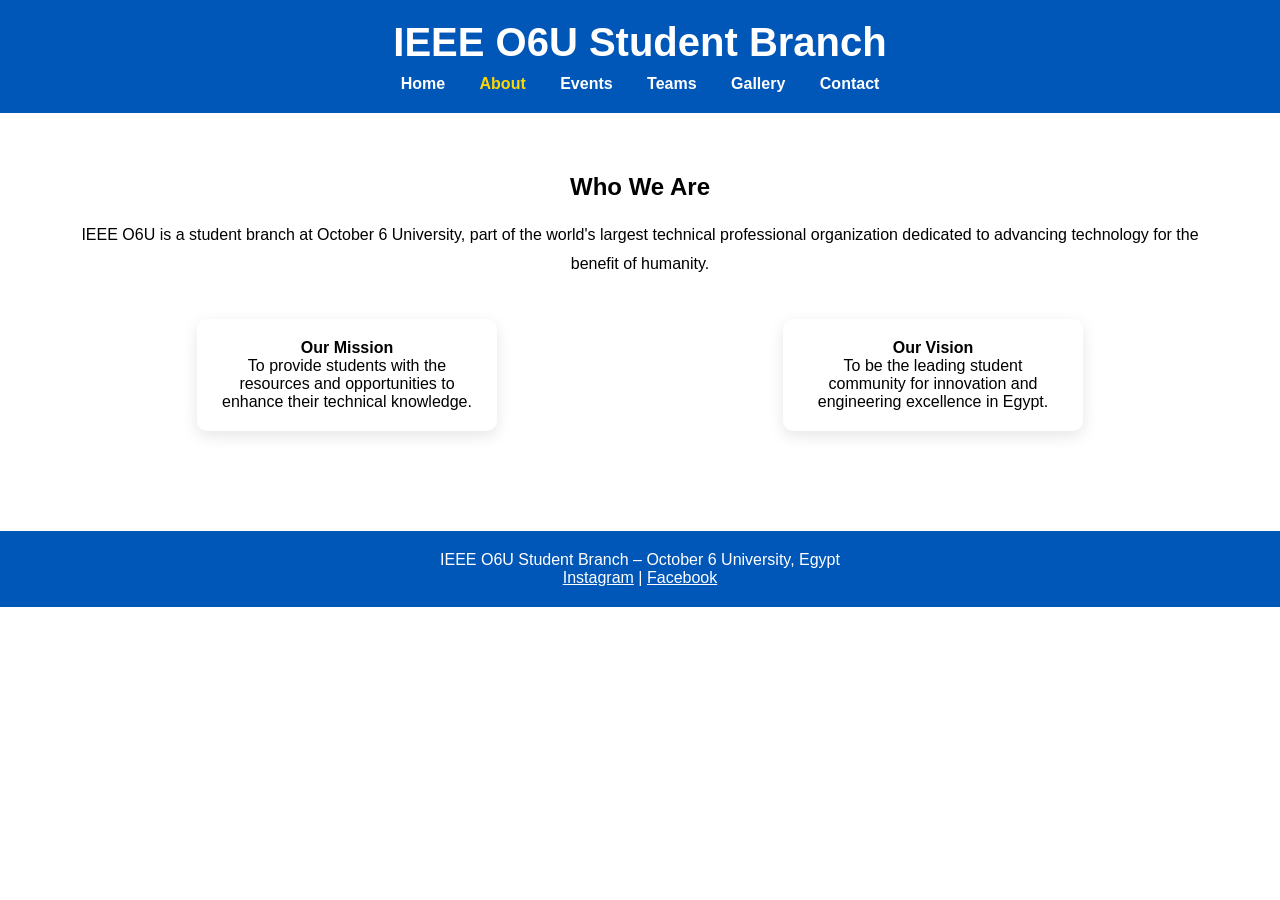
==== about.html @ 0b4d25d3 "Add files via upload" ====
<!DOCTYPE html>
<html lang="en">
<head>
    <meta charset="UTF-8">
    <meta name="viewport" content="width=device-width, initial-scale=1.0">
    <title>About Us - IEEE O6U</title>
    <link rel="stylesheet" href="styles.css">
</head>
<body>

<header>
  <div class="container">
    <h1>IEEE O6U Student Branch</h1>
    <nav>
      <ul>
        <li><a href="index.html">Home</a></li>
        <li><a href="about.html" class="active">About</a></li>
        <li><a href="events.html">Events</a></li>
        <li><a href="teams.html">Teams</a></li>
        <li><a href="gallery.html">Gallery</a></li>
        <li><a href="contact.html">Contact</a></li>
      </ul>
    </nav>
  </div>
</header>

<section class="about-preview">
  <div class="container">
    <h2>Who We Are</h2>
    <p style="margin-top: 20px; line-height: 1.8;">
        IEEE O6U is a student branch at October 6 University, part of the world's largest technical professional organization dedicated to advancing technology for the benefit of humanity.
    </p>
    
    <div style="margin-top: 40px; display: flex; justify-content: space-around; flex-wrap: wrap; gap: 20px;">
        <div class="team-card" style="width: 300px;">
            <h4>Our Mission</h4>
            <p>To provide students with the resources and opportunities to enhance their technical knowledge.</p>
        </div>
        <div class="team-card" style="width: 300px;">
            <h4>Our Vision</h4>
            <p>To be the leading student community for innovation and engineering excellence in Egypt.</p>
        </div>
    </div>
  </div>
</section>

<footer>
  <div class="container">
    <p>IEEE O6U Student Branch – October 6 University, Egypt</p>
    <p>
      <a href="https://www.instagram.com/ieee_o6u" target="_blank" style="color: white;">Instagram</a> |
      <a href="https://www.facebook.com/IEEEO6U" target="_blank" style="color: white;">Facebook</a>
    </p>
  </div>
</footer>

</body>
</html>
---- styles.css ----
/* Reset */
*{
  margin:0;
  padding:0;
  box-sizing:border-box;
  font-family:Poppins, sans-serif;
}

/* Container */
.container{
  width:90%;
  max-width:1200px;
  margin:0 auto;
}

/* Header + Navbar */
header{
  background:#0057B8;
  color:white;
  padding:20px 0;
  text-align:center;
}

header h1{
  font-size:2.5em;
}

nav ul{
  list-style:none;
  margin-top:10px;
}

nav ul li{
  display:inline-block;
  margin:0 15px;
}

nav ul li a{
  color:white;
  text-decoration:none;
  font-weight:bold;
  transition:0.3s;
}

nav ul li a:hover,
nav ul li a.active{
  color:#FFD700;
}

/* Hero Section */
.hero{
  background:#f5f5f5;
  text-align:center;
  padding:80px 20px;
  animation: fadeIn 1.5s ease-in;
}

.hero h2{
  font-size:2.5em;
  margin-bottom:20px;
  color:#0057B8;
}

.hero p{
  font-size:1.2em;
  margin-bottom:30px;
}

.btn{
  display:inline-block;
  padding:10px 25px;
  background:#0057B8;
  color:white;
  text-decoration:none;
  border-radius:8px;
  transition:0.3s;
}

.btn:hover{
  background:#003f7f;
}

/* Sections */
.about-preview,
.teams-preview,
.events-preview{
  padding:60px 0;
  text-align:center;
}

/* Teams Cards */
.team-cards{
  display:flex;
  flex-wrap:wrap;
  justify-content:center;
  gap:20px;
  margin-top:30px;
}

.team-card{
  background:white;
  padding:20px;
  width:200px;
  border-radius:10px;
  box-shadow:0 5px 15px rgba(0,0,0,0.1);
  transition:0.3s;
}

.team-card:hover{
  transform:translateY(-10px) scale(1.05);
}

/* Events Cards */
.event-cards{
  display:flex;
  flex-wrap:wrap;
  justify-content:center;
  gap:20px;
  margin-top:30px;
}

.event-card{
  background:white;
  padding:20px;
  width:250px;
  border-radius:10px;
  box-shadow:0 5px 15px rgba(0,0,0,0.1);
  transition:0.3s;
}

.event-card:hover{
  transform:translateY(-10px) scale(1.05);
}

/* Footer */
footer{
  background:#0057B8;
  color:white;
  text-align:center;
  padding:20px 10px;
  margin-top:40px;
}

/* Animations */
@keyframes fadeIn{
  0%{opacity:0;}
  100%{opacity:1;}
}
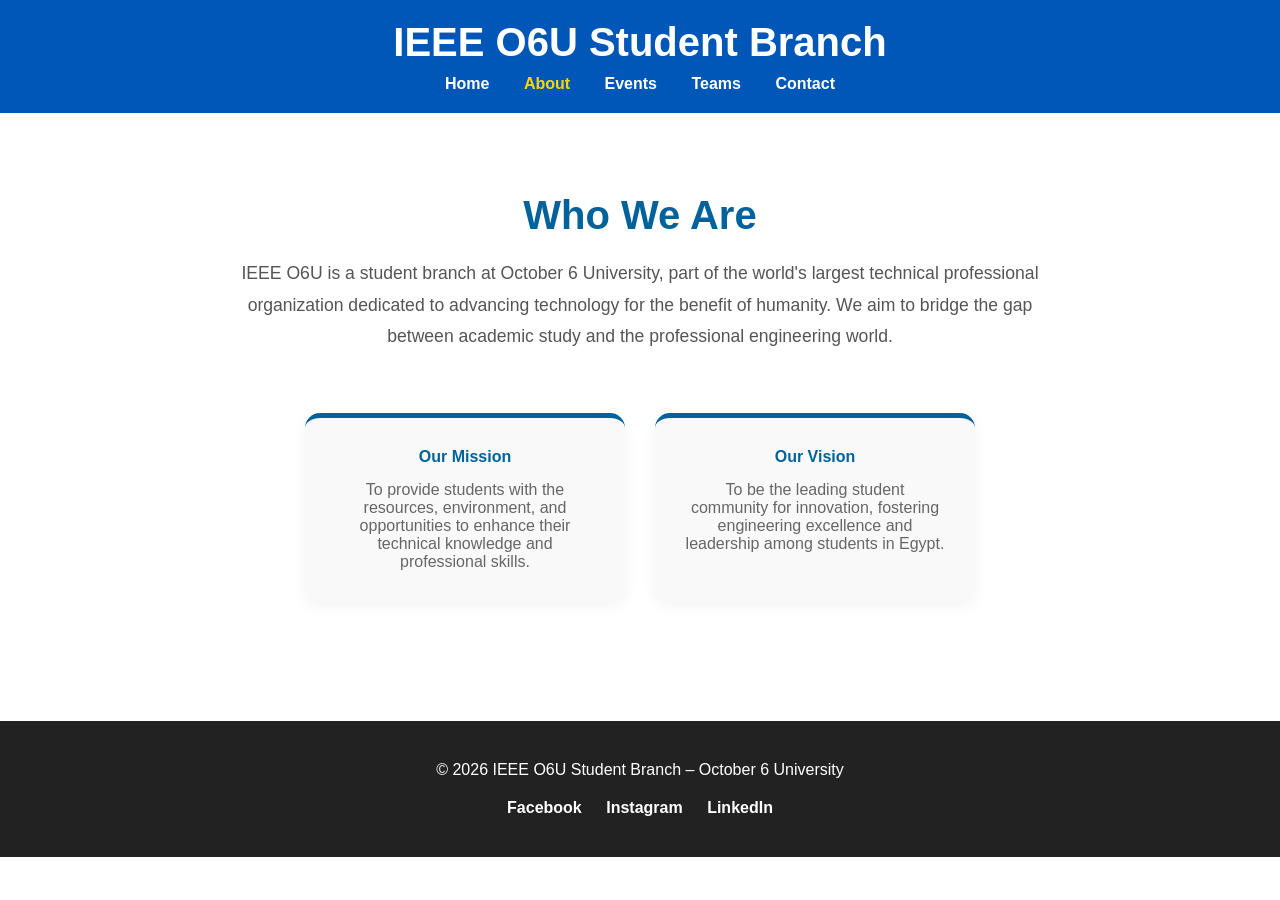
==== commit fca9a790: "Update about.html" ====
--- a/about.html
+++ b/about.html
@@ -17,42 +17,42 @@
         <li><a href="about.html" class="active">About</a></li>
         <li><a href="events.html">Events</a></li>
         <li><a href="teams.html">Teams</a></li>
-        <li><a href="gallery.html">Gallery</a></li>
         <li><a href="contact.html">Contact</a></li>
       </ul>
     </nav>
   </div>
 </header>
 
-<section class="about-preview">
+<section class="about-preview" style="padding: 80px 20px; text-align: center; background: #fff;">
   <div class="container">
-    <h2>Who We Are</h2>
-    <p style="margin-top: 20px; line-height: 1.8;">
-        IEEE O6U is a student branch at October 6 University, part of the world's largest technical professional organization dedicated to advancing technology for the benefit of humanity.
+    <h2 style="color: #00629B; font-size: 2.5em; margin-bottom: 20px;">Who We Are</h2>
+    <p style="max-width: 800px; margin: 0 auto; line-height: 1.8; color: #555; font-size: 1.1em;">
+        IEEE O6U is a student branch at October 6 University, part of the world's largest technical professional organization dedicated to advancing technology for the benefit of humanity. We aim to bridge the gap between academic study and the professional engineering world.
     </p>
     
-    <div style="margin-top: 40px; display: flex; justify-content: space-around; flex-wrap: wrap; gap: 20px;">
-        <div class="team-card" style="width: 300px;">
-            <h4>Our Mission</h4>
-            <p>To provide students with the resources and opportunities to enhance their technical knowledge.</p>
+    <div style="margin-top: 60px; display: flex; justify-content: center; flex-wrap: wrap; gap: 30px;">
+        <div class="team-card" style="width: 320px; padding: 30px; background: #f9f9f9; border-radius: 15px; box-shadow: 0 5px 15px rgba(0,0,0,0.05); border-top: 5px solid #00629B;">
+            <h4 style="color: #00629B; margin-bottom: 15px;">Our Mission</h4>
+            <p style="color: #666;">To provide students with the resources, environment, and opportunities to enhance their technical knowledge and professional skills.</p>
         </div>
-        <div class="team-card" style="width: 300px;">
-            <h4>Our Vision</h4>
-            <p>To be the leading student community for innovation and engineering excellence in Egypt.</p>
+        <div class="team-card" style="width: 320px; padding: 30px; background: #f9f9f9; border-radius: 15px; box-shadow: 0 5px 15px rgba(0,0,0,0.05); border-top: 5px solid #00629B;">
+            <h4 style="color: #00629B; margin-bottom: 15px;">Our Vision</h4>
+            <p style="color: #666;">To be the leading student community for innovation, fostering engineering excellence and leadership among students in Egypt.</p>
         </div>
     </div>
   </div>
 </section>
 
-<footer>
+<footer style="background: #222; color: white; padding: 40px 0; text-align: center;">
   <div class="container">
-    <p>IEEE O6U Student Branch – October 6 University, Egypt</p>
-    <p>
-      <a href="https://www.instagram.com/ieee_o6u" target="_blank" style="color: white;">Instagram</a> |
-      <a href="https://www.facebook.com/IEEEO6U" target="_blank" style="color: white;">Facebook</a>
-    </p>
+    <p style="margin-bottom: 20px;">© 2026 IEEE O6U Student Branch – October 6 University</p>
+    <div class="social-links">
+      <a href="https://www.facebook.com/IEEEO6U" target="_blank" style="color: white; text-decoration: none; margin: 0 10px; font-weight: bold;">Facebook</a>
+      <a href="https://www.instagram.com/ieee_o6u" target="_blank" style="color: white; text-decoration: none; margin: 0 10px; font-weight: bold;">Instagram</a>
+      <a href="https://www.linkedin.com/company/ieee-o6u/" target="_blank" style="color: white; text-decoration: none; margin: 0 10px; font-weight: bold;">LinkedIn</a>
+    </div>
   </div>
 </footer>
 
 </body>
-</html>+</html>
--- a/styles.css
+++ b/styles.css
@@ -145,4 +145,24 @@
 @keyframes fadeIn{
   0%{opacity:0;}
   100%{opacity:1;}
-}+}
+/* Join Page Styles */
+.join-container {
+    max-width: 500px;
+    margin: 40px auto;
+    background: #fff;
+    padding: 30px;
+    border-radius: 12px;
+    box-shadow: 0 10px 30px rgba(0,0,0,0.1);
+    border-top: 6px solid #00629B;
+}
+.form-group { margin-bottom: 15px; }
+.form-group label { display: block; margin-bottom: 5px; font-weight: bold; }
+.form-group input, .form-group select, .form-group textarea {
+    width: 100%; padding: 10px; border: 1px solid #ddd; border-radius: 6px; box-sizing: border-box;
+}
+.submit-btn {
+    width: 100%; background: #00629B; color: white; padding: 12px; border: none;
+    border-radius: 6px; font-size: 16px; cursor: pointer; transition: 0.3s;
+}
+.submit-btn:hover { background: #004a75; }
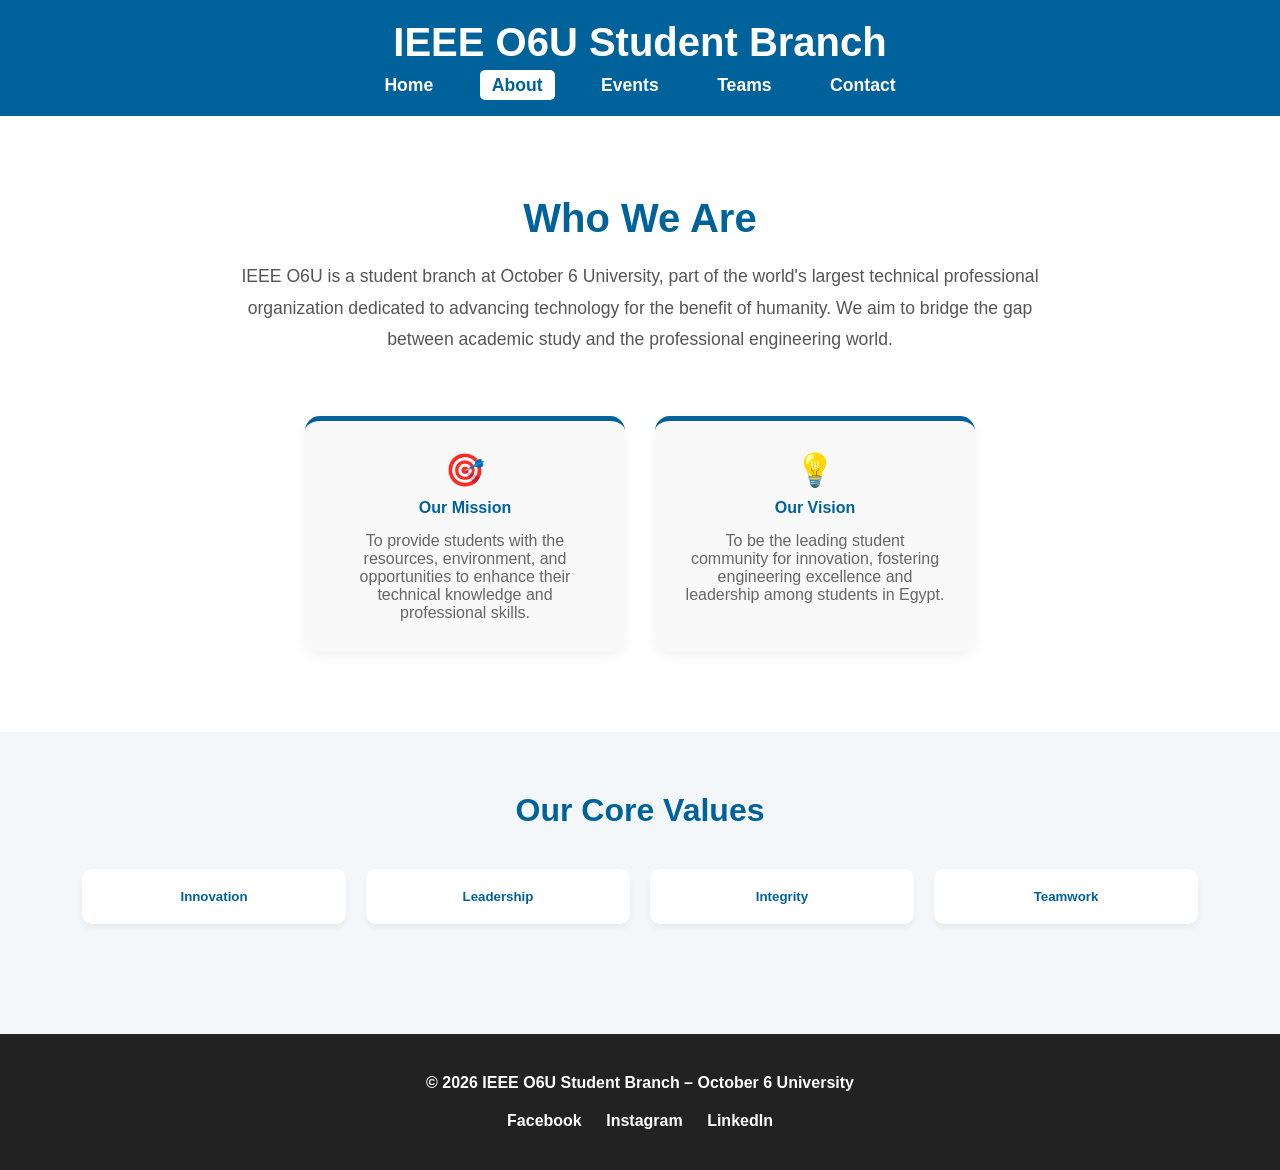
==== commit 0379e153: "Update about.html" ====
--- a/about.html
+++ b/about.html
@@ -31,11 +31,14 @@
     </p>
     
     <div style="margin-top: 60px; display: flex; justify-content: center; flex-wrap: wrap; gap: 30px;">
-        <div class="team-card" style="width: 320px; padding: 30px; background: #f9f9f9; border-radius: 15px; box-shadow: 0 5px 15px rgba(0,0,0,0.05); border-top: 5px solid #00629B;">
+        <div class="team-card" style="width: 320px; padding: 30px; background: #f9f9f9; border-radius: 15px; border-top: 5px solid #00629B;">
+            <div style="font-size: 2em; margin-bottom: 10px;">🎯</div>
             <h4 style="color: #00629B; margin-bottom: 15px;">Our Mission</h4>
             <p style="color: #666;">To provide students with the resources, environment, and opportunities to enhance their technical knowledge and professional skills.</p>
         </div>
-        <div class="team-card" style="width: 320px; padding: 30px; background: #f9f9f9; border-radius: 15px; box-shadow: 0 5px 15px rgba(0,0,0,0.05); border-top: 5px solid #00629B;">
+        
+        <div class="team-card" style="width: 320px; padding: 30px; background: #f9f9f9; border-radius: 15px; border-top: 5px solid #00629B;">
+            <div style="font-size: 2em; margin-bottom: 10px;">💡</div>
             <h4 style="color: #00629B; margin-bottom: 15px;">Our Vision</h4>
             <p style="color: #666;">To be the leading student community for innovation, fostering engineering excellence and leadership among students in Egypt.</p>
         </div>
@@ -43,9 +46,29 @@
   </div>
 </section>
 
+<section style="padding: 60px 20px; background: #f4f7f9; text-align: center;">
+    <div class="container">
+        <h3 style="color: #00629B; margin-bottom: 40px; font-size: 2em;">Our Core Values</h3>
+        <div style="display: grid; grid-template-columns: repeat(auto-fit, minmax(200px, 1fr)); gap: 20px;">
+            <div style="padding: 20px; background: white; border-radius: 10px; box-shadow: 0 4px 6px rgba(0,0,0,0.05);">
+                <h5 style="color: #00629B;">Innovation</h5>
+            </div>
+            <div style="padding: 20px; background: white; border-radius: 10px; box-shadow: 0 4px 6px rgba(0,0,0,0.05);">
+                <h5 style="color: #00629B;">Leadership</h5>
+            </div>
+            <div style="padding: 20px; background: white; border-radius: 10px; box-shadow: 0 4px 6px rgba(0,0,0,0.05);">
+                <h5 style="color: #00629B;">Integrity</h5>
+            </div>
+            <div style="padding: 20px; background: white; border-radius: 10px; box-shadow: 0 4px 6px rgba(0,0,0,0.05);">
+                <h5 style="color: #00629B;">Teamwork</h5>
+            </div>
+        </div>
+    </div>
+</section>
+
 <footer style="background: #222; color: white; padding: 40px 0; text-align: center;">
   <div class="container">
-    <p style="margin-bottom: 20px;">© 2026 IEEE O6U Student Branch – October 6 University</p>
+    <p style="margin-bottom: 20px; font-weight: bold;">© 2026 IEEE O6U Student Branch – October 6 University</p>
     <div class="social-links">
       <a href="https://www.facebook.com/IEEEO6U" target="_blank" style="color: white; text-decoration: none; margin: 0 10px; font-weight: bold;">Facebook</a>
       <a href="https://www.instagram.com/ieee_o6u" target="_blank" style="color: white; text-decoration: none; margin: 0 10px; font-weight: bold;">Instagram</a>
--- a/styles.css
+++ b/styles.css
@@ -1,168 +1,188 @@
-/* Reset */
-*{
-  margin:0;
-  padding:0;
-  box-sizing:border-box;
-  font-family:Poppins, sans-serif;
+/* Reset & General Styles */
+* {
+  margin: 0;
+  padding: 0;
+  box-sizing: border-box;
+  font-family: 'Segoe UI', Tahoma, Geneva, Verdana, sans-serif;
+}
+
+html {
+  scroll-behavior: smooth;
+}
+
+body {
+  background-color: #f4f7f9;
+  color: #333;
 }
 
 /* Container */
-.container{
-  width:90%;
-  max-width:1200px;
-  margin:0 auto;
+.container {
+  width: 90%;
+  max-width: 1200px;
+  margin: 0 auto;
 }
 
 /* Header + Navbar */
-header{
-  background:#0057B8;
-  color:white;
-  padding:20px 0;
-  text-align:center;
+header {
+  background: #00629B; /* IEEE Official Blue */
+  color: white;
+  padding: 20px 0;
+  text-align: center;
+  box-shadow: 0 4px 10px rgba(0,0,0,0.1);
 }
 
-header h1{
-  font-size:2.5em;
+header h1 {
+  font-size: 2.5em;
+  margin-bottom: 10px;
 }
 
-nav ul{
-  list-style:none;
-  margin-top:10px;
+nav ul {
+  list-style: none;
+  margin-top: 10px;
 }
 
-nav ul li{
-  display:inline-block;
-  margin:0 15px;
+nav ul li {
+  display: inline-block;
+  margin: 0 15px;
 }
 
-nav ul li a{
-  color:white;
-  text-decoration:none;
-  font-weight:bold;
-  transition:0.3s;
+nav ul li a {
+  color: white;
+  text-decoration: none;
+  font-weight: bold;
+  font-size: 1.1em;
+  transition: 0.3s;
+  padding: 5px 12px;
+  border-radius: 5px;
 }
 
 nav ul li a:hover,
-nav ul li a.active{
-  color:#FFD700;
+nav ul li a.active {
+  color: #00629B;
+  background: white;
 }
 
 /* Hero Section */
-.hero{
-  background:#f5f5f5;
-  text-align:center;
-  padding:80px 20px;
-  animation: fadeIn 1.5s ease-in;
+.hero {
+  background: #fff;
+  text-align: center;
+  padding: 80px 20px;
+  animation: fadeIn 1.2s ease-in;
+  border-bottom: 1px solid #eee;
 }
 
-.hero h2{
-  font-size:2.5em;
-  margin-bottom:20px;
-  color:#0057B8;
+.hero h2 {
+  font-size: 2.8em;
+  margin-bottom: 20px;
+  color: #00629B;
 }
 
-.hero p{
-  font-size:1.2em;
-  margin-bottom:30px;
+.hero p {
+  font-size: 1.2em;
+  margin-bottom: 30px;
+  color: #555;
 }
 
-.btn{
-  display:inline-block;
-  padding:10px 25px;
-  background:#0057B8;
-  color:white;
-  text-decoration:none;
-  border-radius:8px;
-  transition:0.3s;
+/* Buttons */
+.btn {
+  display: inline-block;
+  padding: 12px 30px;
+  background: #00629B;
+  color: white;
+  text-decoration: none;
+  border-radius: 8px;
+  font-weight: bold;
+  font-size: 1.1em;
+  transition: 0.3s ease-in-out;
+  border: 2px solid #00629B;
 }
 
-.btn:hover{
-  background:#003f7f;
+.btn:hover {
+  background: white;
+  color: #00629B;
+  transform: scale(1.05);
 }
 
-/* Sections */
-.about-preview,
-.teams-preview,
-.events-preview{
-  padding:60px 0;
-  text-align:center;
+/* Cards (Teams & Events) Styling */
+.team-cards, .event-cards {
+  display: flex;
+  flex-wrap: wrap;
+  justify-content: center;
+  gap: 25px;
+  margin-top: 30px;
 }
 
-/* Teams Cards */
-.team-cards{
-  display:flex;
-  flex-wrap:wrap;
-  justify-content:center;
-  gap:20px;
-  margin-top:30px;
+.team-card, .event-card {
+  background: #fff;
+  padding: 25px;
+  border-radius: 12px;
+  text-align: center;
+  transition: all 0.3s ease-in-out;
+  cursor: pointer;
+  box-shadow: 0 4px 12px rgba(0,0,0,0.05); /* ظل خفيف في العادي */
+  position: relative;
+  overflow: hidden;
 }
 
-.team-card{
-  background:white;
-  padding:20px;
-  width:200px;
-  border-radius:10px;
-  box-shadow:0 5px 15px rgba(0,0,0,0.1);
-  transition:0.3s;
-}
-
-.team-card:hover{
-  transform:translateY(-10px) scale(1.05);
-}
-
-/* Events Cards */
-.event-cards{
-  display:flex;
-  flex-wrap:wrap;
-  justify-content:center;
-  gap:20px;
-  margin-top:30px;
-}
-
-.event-card{
-  background:white;
-  padding:20px;
-  width:250px;
-  border-radius:10px;
-  box-shadow:0 5px 15px rgba(0,0,0,0.1);
-  transition:0.3s;
-}
-
-.event-card:hover{
-  transform:translateY(-10px) scale(1.05);
+/* Hover Effect for Cards */
+.team-card:hover, .event-card:hover {
+  transform: translateY(-10px); /* يترفع لفوق */
+  box-shadow: 0 15px 30px rgba(0,0,0,0.15) !important; /* ظل قوي */
 }
 
 /* Footer */
-footer{
-  background:#0057B8;
-  color:white;
-  text-align:center;
-  padding:20px 10px;
-  margin-top:40px;
+footer {
+  background: #222;
+  color: white;
+  padding: 40px 0;
+  text-align: center;
+  margin-top: 50px;
+}
+
+footer p {
+  margin-bottom: 20px;
+}
+
+.social-links a {
+  transition: 0.3s;
+  color: white;
+  text-decoration: none;
+  margin: 0 15px;
+  font-weight: bold;
+}
+
+.social-links a:hover {
+  color: #00629B !important;
 }
 
 /* Animations */
-@keyframes fadeIn{
-  0%{opacity:0;}
-  100%{opacity:1;}
+@keyframes fadeIn {
+  0% { opacity: 0; transform: translateY(20px); }
+  100% { opacity: 1; transform: translateY(0); }
 }
-/* Join Page Styles */
-.join-container {
-    max-width: 500px;
-    margin: 40px auto;
-    background: #fff;
-    padding: 30px;
-    border-radius: 12px;
-    box-shadow: 0 10px 30px rgba(0,0,0,0.1);
-    border-top: 6px solid #00629B;
+
+/* Responsive Media Queries (Mobile Friendly) */
+@media (max-width: 768px) {
+  header h1 {
+    font-size: 1.8em;
+  }
+  
+  nav ul li {
+    display: block;
+    margin: 10px 0;
+  }
+  
+  .hero {
+    padding: 50px 20px;
+  }
+
+  .hero h2 {
+    font-size: 2em;
+  }
+
+  .team-card, .event-card {
+    width: 100% !important;
+    max-width: 350px;
+    margin: 0 auto;
+  }
 }
-.form-group { margin-bottom: 15px; }
-.form-group label { display: block; margin-bottom: 5px; font-weight: bold; }
-.form-group input, .form-group select, .form-group textarea {
-    width: 100%; padding: 10px; border: 1px solid #ddd; border-radius: 6px; box-sizing: border-box;
-}
-.submit-btn {
-    width: 100%; background: #00629B; color: white; padding: 12px; border: none;
-    border-radius: 6px; font-size: 16px; cursor: pointer; transition: 0.3s;
-}
-.submit-btn:hover { background: #004a75; }
